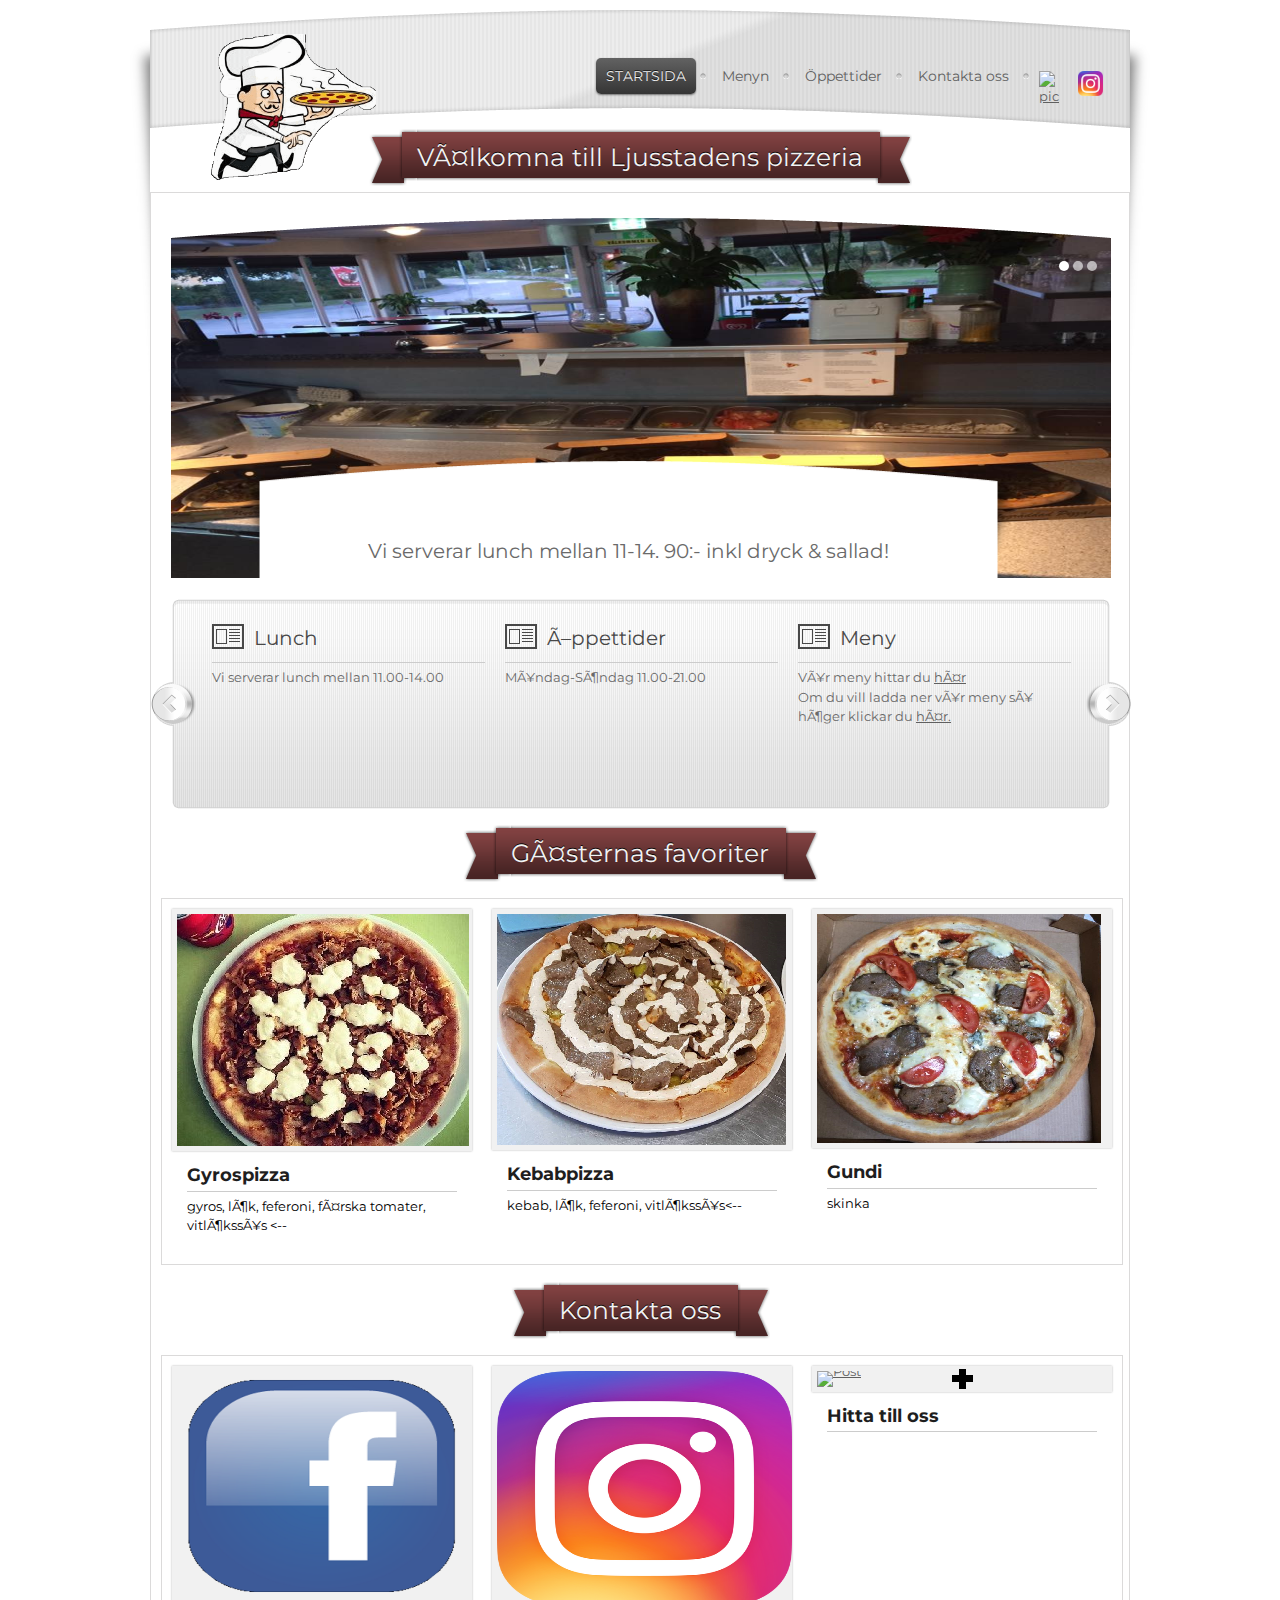
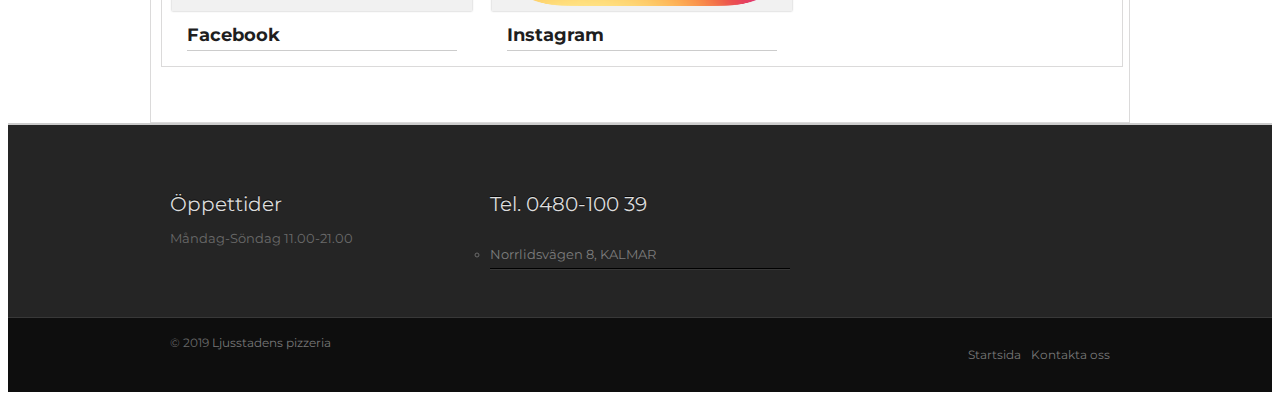
==== index.html @ 94fbaa0b "Initial commit" ====
<!DOCTYPE html>
<html>
	<head>
		<meta http-equiv="centent-type" content="text/html; charset=utf-8" />
		<title>Ljusstadens pizzeria</title>
		<!-- CSS -->
		<link rel="stylesheet" href="css/style.css" type="text/css" media="screen" />
		<link rel="stylesheet" href="css/social-icons.css" type="text/css" media="screen" />
		<!-- ENDS CSS -->	
		
		<!--[if IE]>
		<script src="http://html5shim.googlecode.com/svn/trunk/html5.js"></script>
		<![endif]-->
		<!-- ENDS JS -->
		
		<!-- JS -->
		<script type="text/javascript" src="js/jquery.min.js"></script>
		<script type="text/javascript" src="js/custom.js"></script>
		<script type="text/javascript" src="js/slider.js"></script>
		<script src="js/slides/source/slides.min.jquery.js"></script>
		<script src="js/quicksand.js"></script>

		<!-- superfish -->
		<link rel="stylesheet" media="screen" href="css/superfish.css" /> 
		<script type="text/javascript" src="js/superfish-1.4.8/js/hoverIntent.js"></script>
		<script type="text/javascript" src="js/superfish-1.4.8/js/superfish.js"></script>
		<script type="text/javascript" src="js/superfish-1.4.8/js/supersubs.js"></script>
		<!-- ENDS superfish -->

		<!-- poshytip -->
		<link rel="stylesheet" href="js/poshytip-1.0/src/tip-twitter/tip-twitter.css" type="text/css" />
		<link rel="stylesheet" href="js/poshytip-1.0/src/tip-yellowsimple/tip-yellowsimple.css" type="text/css" />
		<script type="text/javascript" src="js/poshytip-1.0/src/jquery.poshytip.min.js"></script>
		<!-- ENDS poshytip -->
		
		<!-- Tweet -->
		<link rel="stylesheet" href="css/jquery.tweet.css" media="all"  type="text/css"/> 
		<script src="js/tweet/jquery.tweet.js" type="text/javascript"></script> 
		<!-- ENDS Tweet -->
		
		<!-- prettyPhoto -->
		<script type="text/javascript" src="js/prettyPhoto/js/jquery.prettyPhoto.js"></script>
		<link rel="stylesheet" href="js/prettyPhoto/css/prettyPhoto.css" type="text/css" media="screen" />
		<!-- ENDS prettyPhoto -->
		
		<!-- GOOGLE FONTS -->
		<link href="https://fonts.googleapis.com/css?family=Montserrat&display=swap" rel="stylesheet">

	</head>
	<body>
<button onclick="topFunction()" id="myBtn" title="Uppåt">Till toppen!</button>
<script>
// When the user scrolls down 20px from the top of the document, show the button
window.onscroll = function() {scrollFunction()};

function scrollFunction() {
  if (document.body.scrollTop > 20 || document.documentElement.scrollTop > 20) {
    document.getElementById("myBtn").style.display = "block";
  } else {
    document.getElementById("myBtn").style.display = "none";
  }
}

// When the user clicks on the button, scroll to the top of the document
function topFunction() {
  document.body.scrollTop = 0;
  document.documentElement.scrollTop = 0;
}
</script>



		<!-- wrapper -->
		<div class="wrapper">
								<div class="featured-title">
						<div class="ribbon"><span>Välkomna till Ljusstadens pizzeria</span></div>
					</div>
			<!-- nav bar holder -->

			<div id="nav-bar-holder">
				<!-- Navigation -->

				<ul id="nav" class="sf-menu"><div id="logobild"><img src="img/logogubbe.gif" width="230px" height="165px"></div>
					<li class="current-menu-item"><a href="index.html">STARTSIDA</a></li>

						<li> <a href="pizzor.html">Menyn</a>
							<ul class="dropdown_current">
								<li><a href="pizzor.html#Klass1">Pizzor</a></li>
								<li><a href="pizzor.html#Rullar">Rullar & Tallrikar</a></li>
								<li><a href="pizzor.html#Falafel">Falafel</a></li>
								<li><a href="pizzor.html#Hamburgare">Hamburgare</a></li>
								<li><a href="pizzor.html#Sallader">Sallader</a></li>
								<li><a href="pizzor.html#Ovrigt">Övrigt</a></li>
							</ul>
						</li>

					<li><a href="oppet.html">&Ouml;ppettider</a>
							<ul class="dropdown_current">
								<li><a href="#">Måndag 11-21</a></li>
								<li><a href="#">Tisdag 11-21</a></li>
								<li><a href="#">Onsdag 11-21</a></li>
								<li><a href="#">Torsdag 11-21</a></li>
								<li><a href="#">Fredag 11-21</a></li>
								<li><a href="#">Lör-Sön 11-21</a></li>
							</ul>

					<li><a href="kontakt.html">Kontakta oss</a>
							<ul class="dropdown_current">
								<li><a href="https://www.eniro.se/ljusstadens+pizzeria+kalmar/136739253/firma">Karta</a></li>
								<li><a href="pizzor.html#Rullar">Tel. 0480-100 39</a></li>
								<li><a href="pizzor.html#Falafel"></a></li>
							</ul>

				</ul>

				<!-- ENDS Navigation -->
				
				<!-- Social -->
				<ul class="social">
					<li><a href="https://www.facebook.com/Ljusstadenspizzeria/" title="Följ oss på Facebook!"><img src="img/Face.png"  alt="pic" width="25" height="25"  /></a></li>
					<li><a href="https://www.instagram.com/explore/locations/1062281523844387/ljusstadens-pizzeria/?hl=sv" title="Följ oss på Instagram!"><img src="img/insta.png"  alt="pic" width="25" height="25"  /></a></li>
				</ul>
				<!-- ENDS Social -->
			</div>
			<!-- ENDS nav bar holder -->
				
			<!-- content wrap -->	    	
	        <div id="content-wrap">
	        	
	        	<!-- Page wrap -->
	        	<div id="page-wrap">
	        	
	        		
	        		<div id="front-slides">
						<div class="slides_container">
							<div class="slide"> <img src="img/dummies/logo.jpg"  alt="pic" width="940" height="360"  />
								<div class="caption">Vi serverar lunch mellan 11-14. 90:- inkl dryck & sallad!</div>
							</div>
							<div class="slide">
								<a href="" target="blank"><img src="img/dummies/02.jpg" alt="pic" width="940" height="360"  /></a>
								<div class="caption">I ALLA PIZZOR INGÅR TOMATSÅS OCH OST!</div>
							</div>
							<div class="slide">
								<img src="img/dummies/940x370.jpg" alt="pic" width="940" height="360"  />
								<div class="caption">Dagens lunch 90:- Inkl. dryck och sallad!</div>
							</div>
						</div>
						
						<div id="front-slides-cover"></div>
							
						<!-- Headline -->
						<div id="headline">
						  <h6></h6></div>
						<!-- ENDS Headline -->	
					
					</div>				
					
					<!-- Reel slider -->
	        		<div id="reel">
						<div class="slides_container">
							
							<div class="slide-box">
								<div class="box-container">
									<img src="img/mono-icons/article32.png" class="box-icon" alt="pic"/>
									<h6>Lunch</h6>
									<div class="box-divider"></div>
									Vi serverar lunch mellan 11.00-14.00</div>
								<div class="box-container">
									<img src="img/mono-icons/article32.png" class="box-icon" alt="pic"/>
									<h6>Öppettider</h6>
									<div class="box-divider"></div>Måndag-Söndag 11.00-21.00
								</div>
								<div class="box-container">
									<img src="img/mono-icons/article32.png" class="box-icon" alt="pic"/>
									<h6>Meny</h6>
									<div class="box-divider"></div>Vår meny hittar du <a href="Meny/Menyn.png">här</a><br>
									Om du vill ladda ner vår meny så höger klickar du <a href="Meny/Menyn.png">här.</a>
								</div>
							</div>
							

							
							<div class="slide-box">
								<div class="box-container">
									<img src="img/mono-icons/article32.png" class="box-icon" alt="pic"/>
									<h6>Familjepizzor</h6>
									<div class="box-divider"></div>
Familje / Klass 1 180:-<br>
Familje / Klass 2 195:-<br>
Familje / Klass 3 200:-<br>
Familje / Specialpizzor 210:-<br>
Absoluta favoriter 220:-<br>
Amerikanska 230:-<br>

 </div>
								<div class="box-container">
									<img src="img/mono-icons/article32.png" class="box-icon" alt="pic"/>



								<h6>Stora pizzor</h6>
							<div class="box-divider"></div>
Stor Pizza / Klass 1 80:-<br>	
Stor Pizza / Klass 2 85:-<br>
Stor Pizza Klass 3 90:-<br>
Stor Special 90:- / Absoluta favoriter 95:-<br>
Stor Amerikan 100:-<br>


</div>
								<div class="box-container">
									<img src="img/mono-icons/article32.png" class="box-icon" alt="pic"/>
									<h6>Stans godaste…</h6>
									<div class="box-divider"></div>… pizzor och kebaber!
								</div>
							</div>
							
						</div>
						<a href="#" class="prev"></a>
						<a href="#" class="next"></a>
					</div>
					<!-- ENDS Reel slider -->
					
					
					
					<!-- Featured -->
					<div class="featured-title">
						<div class="ribbon"><span>Gästernas favoriter</span></div>
					</div>
					
					<ul class="featured-posts">
						<li>
							<a href="pizzor.html#klass 2" class="thumb" title="Gyros"><img src="img/dummies/1.jpg" alt="Gyros" /></a>
							<div class="excerpt">
								<div class="heading"><a href="pizzor.html#klass2">Gyrospizza</a></div>
						  gyros, lök, feferoni, färska tomater, vitlökssås <--</div>
						</li>
						
						<li>
							<a href="pizzor.html#klass 2" class="thumb" title="Kebab"><img src="img/kebabb.png" alt="Kebab" /></a>
							<div class="excerpt">
								<div class="heading"><a href="pizzor.html">Kebabpizza</a></div>
								kebab, lök, feferoni, vitlökssås<--</div>
						</li>
						
						<li>
							<a href="pizzor.html#Special" class="thumb" title="Gundi"><img src="img/Gundi.png" alt="Gundi" /></a>
							<div class="excerpt">
								<div class="heading"><a href="pizzor.html#Vesuvio">Gundi</a></div>
								skinka<br>
							</div>
						</li>
						<p><br>
						  <br>
						  <br>
						  <br>
						  <br>
						  <br>
						  <br>
					  </p>
						<p>&nbsp; </p>

					</ul>

					<div class="clear"></div>

					<div class="featured-title">
						<div class="ribbon"><span>Kontakta oss</span></div>
					</div>
<ul class="featured-posts">
						<li>
							<a href="https://www.facebook.com/Ljusstadenspizzeria/" class="thumb" title="Face"><img src="img/face.png" width="295" height="235" alt="Post" /></a>
							<div class="excerpt">
								<div class="heading"><a href="https://www.facebook.com/Ljusstadenspizzeria/">Facebook</a></div>
						  </div>
						</li>
						<li>
							<a href="https://www.instagram.com/explore/locations/1062281523844387/ljusstadens-pizzeria/?hl=sv" class="thumb" title="Insta"><img src="img/insta.png" width="295" height="235" alt="Post" /></a>
							<div class="excerpt">
								<div class="heading"><a href="https://www.instagram.com/explore/locations/1062281523844387/ljusstadens-pizzeria/?hl=sv">Instagram</a></div>
							</div>
						</li>
						<li>
							<a href="https://www.eniro.se/ljusstadens+pizzeria+kalmar/136739253/firma" class="thumb" title="Eniro"><img src="img/karta.png" width="295" height="235" alt="Post" /></a>
							<div class="excerpt">
								<div class="heading"><a href="https://www.eniro.se/ljusstadens+pizzeria+kalmar/136739253/firma">Hitta till oss</a></div>
							</div>
						</li>
</ul>



					<!-- ENDS Featured -->
					
	        	
	        	</div>
	        	<!-- ENDS Page wrap -->
	        	
	        </div>
	        <!-- ENDS content wrap -->
	        
        </div>
		<!-- ENDS Wrapper -->
		
		<!-- FOOTER -->
		<div id="footer">
			<div class="footer-wrapper">
				
				
				<!-- footer-cols -->
				<ul id="footer-cols">
					<li><h6>&Ouml;ppettider</h6>
						<p>M&aring;ndag-S&oumlndag 11.00-21.00<br>
                        </p>
					</li>
					<li>
						<h6>Tel. 0480-100 39</h6>
						<ul>
						  <br>
						  <li><a href="https://www.eniro.se/ljusstadens+pizzeria+kalmar/136739253/firma">Norrlidsv&auml;gen 8, KALMAR</a></li>
<br>
						</ul>

				</ul>
				<!-- ENDS footer-cols -->
				</li>
			  <div id="footer-glare"></div>
				
			</div>
		</div>
		<!-- ENDS FOOTER -->
		<a href="#" data-req="scrollTop" class="scrollIcon bottom_right visible" data-track-event="click" data-track-action="internal_link_clicked"> <span></span> </a>
		<!-- footer-bottom -->
		<div id="footer-bottom">
		  <div class="bottom-wrapper">
		    <div id="bottom-left"> &copy; 2019 <a href="http://www.ljusstadenspizzeria.se">Ljusstadens pizzeria</a></div>
		    <div id="bottom-right">
		      <ul id="footer-nav">
		        <li><a href="index.html">Startsida</a></li>
	            <li><a href="https://www.eniro.se/ljusstadens+pizzeria+kalmar/136739253/firma">Kontakta oss</a>
              </ul>
	        </div>
	      </div>
		</div>
		<!-- ENDS footer-bottom -->


		
	</body>
</html>
---- css/style.css ----
/*
	Holmberg version 2.1
*/


/* IMPORTS ------------------------------------------------------------*/

@import url('reset.css');
@import url('comments.css');


/* HACKS ------------------------------------------------------------*/

.clear{
	clear:both;
	height:1px;
}

.inv{ display:none; }


/* GENERAL ------------------------------------------------------------*/


body {
	line-height: 1.5em;
	color: #6a6a6a;
	background: #ffffff;
	font-style: normal;
	font-size: 13px;
	font-family: 'Montserrat', sans-serif;
}

#top-gap{ height: 170px; }

#logo{
	position: absolute;
	top: -3px;
	left: 35px;
}

p{ margin-bottom: 21px; }

a{
	color: #606060;
}

/* SIDE CONTENT -----------------------------------------------------*/

#side-content{
	width: 606px;
	float: left;
	margin-right: 20px;
	min-height: 500px;
}

/* WP IMG ALIGNMENT  --------------------------------------------------*/


.alignright {
	display:inline;
	float:right;
	margin-left:24px;
	margin-top:4px;
}

.alignleft {
	display:inline;
	float:left;
	margin-right:24px;
	margin-top:4px;
}

.blockquote{
	background: url(../img/blockquote.png) no-repeat;
	display: block;
	padding-left: 40px;
	font-family: 'Droid Serif', serif;
	font-size: 16px;
	line-height: 1.5em;
}

.popWindow{
	display: table;
	background: #f1f1f1 url(../img/icon-pop.png) no-repeat bottom right;
	padding: 5px 5px 20px 5px;
	border: 1px solid #ccc;
}

.popWindow:hover{
	background: #dedede url(../img/icon-pop.png) no-repeat bottom right;
}

/* BLOG  -----------------------------------------------------*/

.blog-loop .post{
	position: relative;
}

.single-post .post{
	position: relative;
	margin-bottom: 0px;
	padding-bottom: 0px;
}

.blog-loop .post-feature-img,
.single-post .post-feature-img{
	display: block;
	background: #f1f1f1;
	padding: 7px;
	line-height: 0em;
	border: 1px solid #e5e5e5;
	margin-bottom: 0px;
}

.blog-loop .post h4,
.single-post .post h4{
	margin-bottom: 10px;
}


.blog-loop .post .meta{
	margin-bottom: 60px;
}

.single-post .post .meta{
	margin-bottom: 15px;
}

.blog-loop .post .meta,
.blog-loop .post .meta a,
.single-post .post .meta,
.single-post .post .meta a{
	font-style: italic;
	color: #8d8d8d;
	font-size: 11px;
}


.blog-loop .post .meta a:hover,
.single-post .post .meta a:hover{
	color: #1c1c1c;
}

.blog-loop .post .meta,
.single-post .post .meta{
	font-size: 12px;
	font-family: Georgia, arial;
	border-top: 1px solid #ccc;
	border-bottom: 1px solid #ccc;
	padding: 0px 0px 0px 5px;
	line-height: 40px;
	overflow: hidden;
}

.blog-loop .read-more{
	float: right;
	padding: 0px 10px;
	text-decoration: none;
}

.blog-loop .post .meta .read-more:hover{
	background: #ccc;
}

.blog-loop .post .meta a.read-more{
	color: #1c1c1c;
}

.blog-loop .post .excerpt{
	margin-bottom: 10px;
}

.blog-loop .meta-date,
.single-post .meta-date{
	position: absolute;
	top: 20px;
	left: -63px;
	background: url(../img/meta-date.png) no-repeat;
	width: 37px;
	height: 65px;
	font-family: 'Droid Serif', serif;
	padding: 15px 13px;
	color: #F1F1F1;
}

.meta-date .meta-day{
	font-size: 20px;
	display: block;
	margin-bottom: 5px;
}

.meta-date .meta-month{
	font-size: 20px;
	display: block;	
	margin-bottom: 3px;	
}

.meta-date .meta-year{
	font-size: 10px;
	display: block;		
}


/* LINK BUTTON ------------------------------------------------------------*/

.link-button{
	opacity: 1;
	
	color: #f1f1f1;	
	background: #424242;
	text-decoration: none;
	font-size: 11px;
	padding-left: 8px;
	
	border-radius: 8px;
	-moz-border-radius: 8px;
	-webkit-border-radius: 8px;
	
	padding: 2px 8px;
	
	-webkit-box-shadow: 0px 2px 0px rgba(56, 7, 7, 1); 
	-moz-box-shadow: 0px 2px 0px rgba(56, 7, 7, 1); 
	box-shadow: 0px 1px 0px rgba(0, 0, 0, .2); 
}

.link-button:hover{
	color: #606060;
	background: #f1f1f1;
}

/* COMMENTS ------------------------------------------------------------*/

.show-comments{
	cursor: pointer;
	display: table;
	padding: 5px 15px;
	
	color: #eee;
	background: #363636;
	
	background: -webkit-gradient(linear, left top, left bottom, from(#626262), to(#353535)); 
	background: -moz-linear-gradient(top,  #626262,  #353535);
	filter: progid:DXImageTransform.Microsoft.gradient(startColorstr='#626262', endColorstr='#353535', GradientType=0);
	
	border-radius: 5px;
	-moz-border-radius: 5px;
	-webkit-border-radius: 5px;
	
	text-shadow: 0 -1px rgba(0, 0, 0, 0.7);
	
	-webkit-box-shadow: 0px 1px 2px rgba(0,0,0,.5); 
	-moz-box-shadow: 0px 1px 2px rgba(0,0,0,.5); 
	box-shadow: 0px 1px 2px rgba(0,0,0,.5); 
	
}

.show-comments span{
	font-size: 10px;
	font-style: italic;
	color: #cccccc;
}

.comments-switcher{
	display: none;
}

/* PAGER ------------------------------------------------------------*/

.pager{
	overflow: hidden;
	display: block;
	margin-top: 10px;
	margin-bottom: 30px;
	font-size: 12px;
}

.pager li{
	display: block;
	margin-right: 5px;
	float: left;
}

.pager li a{
	display: block;
	width: 100%;
	height: 100%;
	text-align: center;
	text-decoration: none;
	color: #282D34;
	width: 20px;
	border: 1px solid #CCCCCC;
	border-radius: 15px;
	-moz-border-radius: 15px;
	-webkit-border-radius: 15px;
	background: #F0F0F0;
}

.pager li.active a{
	color: #fff;
	background: #282d34;
	border: 1px solid transparent;
}

.pager li:hover a{
	color: #606060;
	background: #dddddd;
}

/* FORMS ------------------------------------------------------------*/

#commentform,
#contactForm{
	margin-bottom: 18px;
}

#contactForm input,
#contactForm textarea,
#commentform input,
#commentform textarea{
	padding: 10px 15px;
	background: #fff;
	color: #606060;
	border: 1px  solid #d6d6d6;
	border-radius: 5px;
	-moz-border-radius: 5px;
	-webkit-border-radius: 5px;
	overflow: auto;
	font-size: 12px;
	font-family: Arial, Helvetica, sans-serif;
}

#contactForm input,
#commentform input{
	width: 200px;
	margin-bottom: 20px;
}

#contactForm textarea,
#commentform textarea{
	width: 570px;
	height: 230px;
}

#contactForm #submit,
#commentform #submit{
	width: 76px;
	margin: 21px 0px;
	padding: 10px 14px;
	
	color: #cbcbcb;
	text-shadow: 0px 1px rgba(0, 0, 0, 0.9);
	
	background: -webkit-gradient(linear, left top, left bottom, from(#656464), to(#303030)); 
	background: -moz-linear-gradient(top,  #656464,  #303030);
	filter: progid:DXImageTransform.Microsoft.gradient(startColorstr='#656464', endColorstr='#303030', GradientType=0);
}

#contactForm #submit:hover,
#commentform input#submit:hover{
	opacity: 0.8;
}

#contactForm label,
#commentform label{
	padding-left: 7px;
}


#respond{ 
	margin: 25px 0 0px 0px;
	overflow: hidden;
}

#respond .cancel-comment-reply a{
	color: #282d34;
	text-decoration: none;
	margin-bottom: 20px;
	display: block;
}

#error{
	margin-left: 10px;
}

/* GOOGLE MAP -----------------------------------------------------*/

#map { 
	width:314px; 
	height:400px;
	margin-bottom: 20px;
}

/* SIDEBAR  -----------------------------------------------------*/

#sidebar{
	width: 314px;
	float: left;
	font-size: 12px;
}


#sidebar .sideblock{
	background: url(../img/sidebar-header.png) no-repeat;
	margin-bottom: 20px;
}

#sidebar .sideblock a{
	text-decoration: none;
	color: #666666;
}

#sidebar .sideblock a:hover{
	color: #000000;
}

#sidebar .sideblock h6{
	margin-left: 10px;
	padding-left: 22px;
	padding-top: 9px;
	color: #f1f1f1;
	font-size: 18px;
	margin-bottom: 10px;
}

#sidebar .sideblock ul{
	margin: 0px 35px;
}

#sidebar .sideblock ul li{
	border-bottom: 1px solid #e8e8e8;
	padding: 5px 0px;
}

#sidebar .sideblock ul li:last-child{
	border-bottom: none;
}

/* PROJECT INFO ------------------------------------------------------------*/


#sidebar .project-info .date{
	background: url(../img/icon-date.png) no-repeat 0px 5px;
	padding-left: 22px;
}

#sidebar .project-info .client{
	background: url(../img/icon-client.png) no-repeat 0px 5px;
	padding-left: 22px;
}

#sidebar .project-info .link{
	background: url(../img/icon-link.png) no-repeat 0px 5px;
	padding-left: 22px;
}

#sidebar .project-info .info{
	background: url(../img/icon-info.png) no-repeat 0px 5px;
	padding-left: 22px;
}

/* PROJECT TAGS ------------------------------------------------------------*/


#sidebar .sideblock .wp-tag-cloud {
    display: block;
    font-size: 12px;
    margin-bottom: 20px;
    overflow: hidden;
    padding-bottom: 0;
    padding-left: 0;
}

#sidebar .sideblock .wp-tag-cloud li{
	display: block;
	float: left;
	border: none;
	margin: 2px;
}

#sidebar .sideblock .wp-tag-cloud li a {
    background: #F0F0F0;
    color: #282D34;
    display: block;
    line-height: 14px;
    padding: 3px 10px;
    text-decoration: none;
    
    border: 1px solid #ccc;
    
    border-radius: 10px;
    -moz-border-radius: 10px;
    -webkit-border-radius: 10px;
}

#sidebar .sideblock .wp-tag-cloud li a:hover{
	background: #DDDDDD;
}


/* HEADERS ------------------------------------------------------------*/

h1{ font-size: 30px; }

h2{ font-size: 28px; }

h3{ font-size: 26px; }

h4{ font-size: 24px; }

h5{ font-size: 22px; }

h6{ font-size: 20px; }

h1,h2,h3,h4,h5,h6{
	margin-bottom: 21px;
	line-height: 21px;
	font-weight: 400;
	line-height: 1.2em;
}

/* PAGE TITLE -------------------------------------------------------------------*/

.page-title{
	background: url(../img/page-title.png)  center bottom no-repeat ;
	margin-bottom: 30px;
}

.page-title h1{
	display: inline;
	line-height: 70px;
}

.page-title span{
	color: #999999;
	font-family: 'Droid Serif', serif;
	font-size: 16px;
	margin-left: 20px;
}


/* BACKGROUND SLIDER ------------------------------------------------------------*/


/* HEADER */
.headerimg { 
	background-position: top center; 
	background-repeat: no-repeat; 
	width:100%; 
	height:100%; 
	position:absolute;
}


/* CONTROLS */
.btn { 
	height: 62px; 
	width: 40px;
	float: left;
	cursor: pointer;
}

.btn:hover{
	background-position: 0px -62px;
}

/* HEADER HAVIGATION */

#headernav { 
	position: relative; 
	top: 60px; 
	margin: 0 auto; 
	width:100%;
	display: none;
}

#back { 
	background-image: url("../img/slider/btn_back.png");
	position: absolute;
}

#next {
	background-image: url("../img/slider/btn_next.png");
	position: absolute;
	right: 0px;
}

/* WRAPPER ------------------------------------------------------------*/

.wrapper { 
	position: relative;
	width: 1020px; 
	margin: 0px auto; 
	background: url(../img/wrapper-bg.png) no-repeat top center;
	padding-top: 120px;
	z-index:50;
}

#content-wrap{
	margin-left:20px;
	margin-right: 20px;
	padding-top: 25px;
	background: #ffffff;
	border: 1px;
	border-style: solid;
	border-color: #DBDADA;
	min-height: 600px;
}

#page-wrap{
	margin-left:20px;
	margin-right: 20px;
	padding-bottom: 40px;
}

/* NAVIGATION BAR HOLDER --------------------------------------------------------*/

#nav-bar-holder{
	position: absolute;
	top: 50px;
	right: 40px;
	z-index: 5000;
}

/* NAVIGATION --------------------------------------------------------*/

#nav{
	float: left;
	display: block;
	font-size: 14px;
}
#nav1{
	float: right;
	display: block;
	font-size: 14px;
}

#nav>li{
	display: block;
	float: left;
	line-height: 36px;
	padding-right: 10px;
	margin-left: 3px;
	margin-right: 3px;
	background:  url(../img/nav-bullet.png) no-repeat center right;
}

#nav li>a{ 
	text-decoration: none;
	color: #606060;
	padding: 0px 10px 0px 10px;
	display: block;
	border-radius: 5px;
	-moz-border-radius: 5px;
	-webkit-border-radius: 5px;
}

#nav li:last-child{
	background: block;
}


#nav>li.current-menu-item>a{
	color: #eee;
	background: #363636;
	background: -webkit-gradient(linear, left top, left bottom, from(#626262), to(#353535)); 
	background: -moz-linear-gradient(top,  #626262,  #353535);
	filter: progid:DXImageTransform.Microsoft.gradient(startColorstr='#626262', endColorstr='#353535', GradientType=0);
	
	text-shadow: 0 -1px rgba(0, 0, 0, 0.7);
	
	-webkit-box-shadow: 0px 1px 2px rgba(0,0,0,.5); 
	-moz-box-shadow: 0px 1px 2px rgba(0,0,0,.5); 
	box-shadow: 0px 1px 2px rgba(0,0,0,.5); 
}
#nav>li.current-menu-item>a:hover{
	background:#363636;
	display:block;
}
#nav li a:hover{
	color:#363636;
	display:block;
}
#nav li>a:hover{ 
	text-decoration: none;
	color: grey;
	display:block;
	padding: 0px 10px 0px 10px;
	border-radius: 5px;
	-moz-border-radius: 5px;
	-webkit-border-radius: 5px;
}

#logobild {
	position: absolute;
	z-index:100;
	left:-447px;
	top:-24px;
}

/* DROPDOWN --------*/

#nav li.dropdown_current:hover {
	display:block;
}
#nav li.dropdown_current a:hover {
	display:block;
}
#nav li.dropdown_current {
	display:block;
}
#nav .dropdown_current li {
	display:block;
}

#nav>li.dropdown_current>a:hover{
	background:#606060;
	display:block;
}

#nav>li.dropdown_current>a{ 
	text-decoration: none;
	color: grey;
	padding: 0px 10px 0px 10px;
	border-radius: 5px;
	display:block;
	-moz-border-radius: 5px;
	-webkit-border-radius: 5px;
}



/* SUB NAV ------------------------------------------------------------*/

ul
{
padding-inline-start: 0px;
}


#nav>li ul{
	display: block;
	margin-top: 20px;
	background: #4d4d4e;
	margin-left: -1px;
	font-size: 12px;
	
	border-radius: 5px;
	-moz-border-radius: 5px;
	-webkit-border-radius: 5px;
	
	-webkit-box-shadow: 0px 2px 2px  rgba(0,0,0,.3); 
	-moz-box-shadow: 0px 2px 2px  rgba(0,0,0,.3); 
	box-shadow: 0px 2px 2px rgba(0,0,0,.3);
}

#nav>li ul li a{
	color: #b5b5b5;
	text-shadow: 0 -1px rgba(0, 0, 0, 0.8);
}

#nav>li ul li{ border-top: 1px solid #606060; }

#nav>li ul li:first-child{
	border-radius: 5px 5px 0px 0px;
	-moz-border-radius: 5px 5px 0px 0px;
	-webkit-border-radius: 5px 5px 0px 0px;
}

#nav>li ul li:last-child{
	border-radius: 0px 0px 5px 5px;
	-moz-border-radius: 0px 0px 5px 5px;
	-webkit-border-radius: 0px 0px 5px 5px;
}

#nav>li ul li:first-child{
	border: none;
}

#nav>li ul li:hover{ background: #252525;}

#nav>li ul li a:hover{ color: #f1f1f1; }


/* SOCIAL --------------------------------------------------------*/

.social{
	display: block;
	overflow: hidden;
	float: left;
}

.social li{
	display: block;
	width: 32px;
	height: 32px;
	float: left;
	margin-left: 7px;
	padding: 0px;
}


.social li a{ 
	display: block;
	height: 100%;
	width: 100%;
}
.social li a:hover {
	padding:1px;
}

/* FRONT SLIDES -------------------------------------------------------*/

#front-slides{
	position: relative;
	margin-bottom: 15px;
}

#front-slides #front-slides-cover{
	position: absolute;
	top: 0px;
	left: 0px;
	width: 940px;
	height: 25px;
	background: url(../img/front-cover.png) no-repeat;
	z-index: 4001;
}

/* Set the height if not specified on the image */

#front-slides .slides_container {
	width:940px;
}

#front-slides .slides_container div {
	width:940px;
	display:block;
}

#front-slides .slides_container .caption {
	display: none;
}

/* FRONT SLIDES PAGINATION ----------------------------------------------*/

#front-slides .pagination {
	display: block;
	position: absolute;
	top:30px;
	right: 10px;
	z-index: 4002;
}

#front-slides .pagination li {
	float: left;
	list-style: none outside none;
	margin: 0 2px;
	display: block;
	width: 10px;
	height: 10px;
}

#front-slides .pagination li a {
	display: block;
	width: 100%;
	height: 100%;
	text-indent: -9999px;
	background: #fff;
	opacity: 0.6;
	
	border-radius: 5px;
	-moz-border-radius: 5px;
	-webkit-border-radius: 5px;
}


#front-slides .pagination li a:hover,
#front-slides .pagination li.current a {
	opacity: 1;
}

/* HEADLINE -------------------------------------------------------*/

#headline{
	position: absolute;
	bottom: 0px;
	left: 55px;
	width: 665px;
	padding: 35px 70px 0px 70px;
	background: url(../img/headline-bg.png) no-repeat top center;
	z-index: 4000;
	text-align: center;
}

/* FEATURED TITLE -------------------------------------------------------*/

.featured-title{
	background: url(../img/shadow-divider.png) no-repeat center center;
	margin-bottom: 5px;
}

.featured-title .ribbon{
	margin: 0px auto;
}


/* RIBBON -------------------------------------------------------*/

.ribbon{
	display: table;
	color: #f2f2f2;
	line-height: 59px;
	padding-left: 49px;
	font-size: 25px;
	background: url(../img/ribbon.png) no-repeat top left;
	
	text-shadow: 0 -1px rgba(0, 0, 0, 0.9);
}

.ribbon span{
	background: url(../img/ribbon.png) no-repeat bottom right;
	display: block;
	line-height: 59px;
	padding-right: 49px;
}

/* FEATURED -------------------------------------------------------*/

.featured-posts{
	display: block;	
	overflow: hidden;
	margin-left: -10px;
	margin-top: 15px;
	margin-bottom: 15px;
	font-color: Black;
	color: Black;
	width: 960px;
	border: 1px;
	border-style: double;
	border-color: #DBDADA;
}


.featured-posts li{
	display: block;
	float: left;
	position: relative;
	width: 300px;
	margin: 10px;
}

.featured-posts li .thumb{
	display: block;
	width: 300px;
	margin-bottom: 0px;
	line-height: 0em;
	
	background: #f1f1f1 url(../img/plus.png) no-repeat center center ;
	
	-webkit-box-shadow: 0px 0px 2px rgba(0,0,0,.3); 
	-moz-box-shadow: 0px 0px 2px rgba(0,0,0,.3); 
	box-shadow: 0px 0px 2px rgba(0,0,0,.3); 
}

.featured-posts li .thumb img{
	margin: 5px;
}

.featured-posts li .thumb span:hover img{
	opacity: 0.4;
}


.featured-posts .link-button{
	opacity: 0;
}

.featured-posts li:hover .link-button{
	opacity: 1;
}

.featured-posts li .link-button:hover{
	background: #f1f1f1;

	padding: 2px 8px;
	
	-webkit-box-shadow: 0px 2px 0px rgba(56, 7, 7, 1); 
	-moz-box-shadow: 0px 2px 0px rgba(56, 7, 7, 1); 
	box-shadow: 0px 1px 0px rgba(0, 0, 0, .2); 
}

.featured-posts .excerpt-arrow{
	position: absolute;
	top: -10px;
	left: 20px;
	background: url(../img/excerpt-arrow.png) no-repeat top left;
}

.featured-posts .excerpt{
	position: relative;
	padding: 15px 15px 0px 15px;
	margin-bottom: 0px;
}

.featured-posts .excerpt .heading {
	font-weight: bold;
	font-size: 18px;
	border-bottom: 1px solid #ccc;
	padding-bottom: 5px;
	margin-bottom: 5px;
}

#content-wrap .featured-posts .excerpt .heading a{
	text-decoration: none;
	color: #1E1E1E;
}

#content-wrap .featured-posts .excerpt .heading a:hover{
	color: grey;
}

/* REEL ------------------------------------------------------------*/

#reel{
	position: relative;
	width: 980px;
	height: 210px;
	margin-left: -20px;
	margin-bottom: 15px;
	background: url(../img/reel-back.png) no-repeat;
}

#reel .prev{
	position: absolute;
	top: 85px;
	left: 0px;
	display: block;
	width: 45px;
	height: 40px;
	background: url(../img/reel-left.png) no-repeat;
}

#reel .next{
	position: absolute;
	top: 85px;
	right: 0px;
	display: block;
	width: 45px;
	height: 40px;
	background: url(../img/reel-right.png) no-repeat;
}


#reel .prev:hover,
#reel .next:hover{
	background-position: 0px -40px;
}

#reel .slides_container{
	position: absolute;
	overflow: visible;
	top: 22px;
	left: 41px;
	width: 898px;
	height: 270px;
}

#reel .slides_container  .slide-box{
	width: 898px;
	height: 110px;
	padding-left: 10px;
	padding-right: 10px;
}

#reel .slides_container .box-container{
	overflow: visible;
	float: left;
	width: 273px;
	margin: 0px 10px;
}

#reel .slides_container .box-container h6{
	color: #484848;
	margin-top: 5px;
	margin-bottom: 7px;
}

#reel .box-icon{
	float: left;
	margin-right: 10px;
}

#reel .slides_container .box-divider{
	clear: both;
	border-bottom: 1px solid #ccc;
	padding-bottom: 5px;
	margin-bottom: 5px;
}

/* GALLERY ----------------------------------------------------*/


#gallery-holder{

}

.gallery-thumbs a,
.work-thumbs a{
	text-decoration: none;
	color: #333333;
}

.gallery-thumbs,
.work-thumbs{
	overflow: hidden;
	margin: 10px 0px;
	line-height: 0em;
	width: 980px;
	margin-left: -10px;
}

.gallery-thumbs>li,
.work-thumbs>li{
	float: left;
	margin: 10px;
	width: 300px;
}

.gallery-thumbs>li a.plusbg,
.work-thumbs>li a.plusbg{
	display: block;
	background: #f1f1f1 url(../img/plus.png) no-repeat center center;
	
	-webkit-box-shadow: 0px 0px 2px  rgba(0,0,0,.3); 
	-moz-box-shadow: 0px 0px 2px  rgba(0,0,0,.3); 
	box-shadow: 0px 0px 2px rgba(0,0,0,.3); 
}

.gallery-thumbs>li img,
.work-thumbs>li img{
	margin: 8px;
}

.gallery-thumbs>li .thumb-description,
.work-thumbs>li .thumb-description{
	line-height: 1.5em;
	margin-top: 15px;
}

.gallery-thumbs>li .thumb-description p,
.work-thumbs>li .thumb-description p{
	margin-bottom: 0px;
}

.gallery-thumbs>li .thumb-description .thumb-title,
.work-thumbs>li .thumb-description .thumb-title{
	display: block;
	font-size: 16px;
	font-weight: bold;
	color: #333333;
	border-bottom: 1px solid #ccc;
	margin-bottom: 10px;
	padding-bottom: 10px;
}

/* FILTER ------------------------------------------------------------*/

.gallery-filter{
}

.gallery-filter li{
	display: block;
	float: left;
	height: 100%;
	line-height: 33px;
	padding: 0px 5px;
	font-weight: bold;
	margin-bottom: 10px;
}

.gallery-filter a{
	text-decoration: none;
	color: #606060;
	padding: 0px 10px 0px 10px;
	display: block;
	
	border-radius: 5px;
	-moz-border-radius: 5px;
	-webkit-border-radius: 5px;
	background: #e9e9e9;
	
	background: -webkit-gradient(linear, left top, left bottom, from(#ffffff), to(#e9e9e9)); 
	background: -moz-linear-gradient(top,  #ffffff,  #e9e9e9);
	filter: progid:DXImageTransform.Microsoft.gradient(startColorstr='#ffffff', endColorstr='#e9e9e9', GradientType=0);
	
	-webkit-box-shadow: 0px 0px 2px rgba(0,0,0,.5); 
	-moz-box-shadow: 0px 0px 2px rgba(0,0,0,.5); 
	box-shadow: 0px 0px 2px rgba(0,0,0,.5); 
}

.gallery-filter a:hover{
	
	color: #f1f1f1;
	
	text-shadow: 0 -1px rgba(0, 0, 0, 0.7);
		
	background: -webkit-gradient(linear, left top, left bottom, from(#626262), to(#353535)); 
	background: -moz-linear-gradient(top,  #626262,  #353535);
	filter: progid:DXImageTransform.Microsoft.gradient(startColorstr='#626262', endColorstr='#353535', GradientType=0);	
}


/* LAYOUT BUTTONS -----------------------------------------------------*/

.gallery-filter li.layout-label{
	float: right;
}


.gallery-filter li.layout-text,
.gallery-filter li.layout-notext{
	display: block;
	float: right;
	width: 33px;
	height: 33px;
	padding: 0px;
	margin-right: 5px;
	background: url(../img/layout-buttons.png) no-repeat;
	cursor: pointer;
}

.gallery-filter li.layout-text{
	background-position: -33px 0px;
}

.gallery-filter li.layout-text:hover,
.gallery-filter li.layout-text.active{
	background-position: -33px -33px;
}

.gallery-filter li.layout-notext:hover,
.gallery-filter li.layout-notext.active{
	background-position: 0px -33px;
}

/* FOOTER ------------------------------------------------------------*/

#footer{
	position: relative;
	width: 100%;
	padding-bottom: 10px;
	background: #252525 url(../img/png-patterns/ver-1x1.png);
	border-bottom: #383838 solid 1px;
	border-top: 2px solid #ccc;
}


.footer-wrapper{
	overflow: hidden;
	width: 980px;
	margin: 0 auto;	
}


.footer-wrapper{
	background: url(../img/footer-glare.png) no-repeat top center;
}

#footer h1,
#footer h2,
#footer h3,
#footer h4,
#footer h5,
#footer h6{
	color: #dcdcdc;
	text-shadow: 0 -1px rgba(0, 0, 0, 0.8);
	margin-bottom: 10px;
}

/* FOOTER COLS ------------------------------------------------------------*/

#footer-cols{
	display: block;
	overflow: hidden;
	margin-top: 20px;
	padding: 0px 10px;
}

#footer-cols>li{
	display: block;
	float: left;
	width: 300px;
	margin: 0px 10px;
}

#footer-cols > li > ul > li{
    background: url("../img/footer-divider.png") repeat-x scroll left bottom ;
    padding-bottom: 5px;
    margin-bottom: 5px;
}

#footer-cols > li > ul > li:last-child{
	background: none;
}

#footer-cols > li a{
	text-decoration: none;
	color: #7d7d7d;
}

#footer-cols > li a:hover{
	color: #fff;
}

/* FOOTER-BOTTOM ------------------------------------------------------------*/

#footer-bottom{ 
	overflow: hidden;
	background: #0e0e0e;
	font-size: 12px;
	padding-top: 15px;
	padding-bottom: 15px;
}

.bottom-wrapper{
	overflow: hidden;
	width: 940px;
	margin: 0 auto;	
}

#footer-bottom #bottom-left{
	float: left;
}

#footer-bottom #bottom-right{
	float: right;
}

#footer-bottom a{
	text-decoration: none;
	color: #787878;
}

#footer-bottom a:hover{
	color: #fff;
}

/* FOOTER-NAV ------------------------------------------------------------*/

#footer-nav{
	display: block;
	overflow: hidden;
}

#footer-nav li{
	display: block;
	float: left;
	margin-left: 10px;
}

#myBtn {
  display: none;
  position: fixed;
  bottom: 20px;
  right: 30px;
  z-index: 99;
  font-size: 18px;
  border: none;
  outline: none;
  background-color: red;
  color: white;
  cursor: pointer;
  padding: 15px;
  border-radius: 4px;
}

#myBtn:hover {
  background-color: #555;
}

#myBtn { background-color:rgb(28,29,33); border-top-left-radius:100px; border-top-right-radius:100px; border-bottom-right-radius:100px; border-bottom-left-radius:100px;} 
#myBtn span:before { color:rgb(255, 255, 255);} 
#myBtn:hover { background-color:rgb(68,69,73);}
---- css/social-icons.css ----
/*

The list of Socia icon files in 32px

addthis_32.png
aim_32.png
aim2_32.png
apple_32.png
bebo_32.png
behance_32.png
blogger_32.png
brightkite_32.png
cargo_32.png
delicious_32.png
design_bump_32.png
designfloat_32.png
designmoo_32.png
deviantart_32.png
digg_32.png
dopplr_32.png
dribbble_32.png
email_32.png
ember_32.png
evernote_32.png
facebook_32.png
flickr_32.png
friendfeed_32.png
github_32.png
google_32.png
google_buzz_32.png
google_talk_32.png
googlemaps_32.png
lastfm_32.png
linkedin_32.png
livejournal_32.png
mixx_32.png
mobileme_32.png
msn_32.png
myspace_32.png
netvibes_32.png
newsvine_32.png
orkut_32.png
pandora_32.png
paypal_32.png
picasa_32.png
posterous_32.png
qik_32.png
reddit_32.png
rss_32.png
sharethis_32.png
skype_32.png
slashdot_32.png
squidoo_32.png
stumbleupon_32.png
technorati_32.png
tumblr_32.png
twitter_32.png
viddler_32.png
vimeo_32.png
virb_32.png
windows_32.png
wordpress_32.png
xing_32.png
yahoo_32.png
yahoo_buzz_32.png
yelp_32.png
youtube_32.png

*/


/* Circular 32x32 px ------------------------------------------------------------*/


.social .addthis{ background: url(../img/social-icons/circular/addthis_32.png); }
.social .aim{ background: url(../img/social-icons/circular/aim_32.png); }
.social .aim2{ background: url(../img/social-icons/circular/aim2_32.png); }
.social .apple{ background: url(../img/social-icons/circular/apple_32.png); }
.social .bebo{ background: url(../img/social-icons/circular/bebo_32.png); }
.social .behance{ background: url(../img/social-icons/circular/behance_32.png); }
.social .blogger{ background: url(../img/social-icons/circular/blogger_32.png); }
.social .brightkite{ background: url(../img/social-icons/circular/brightkite_32.png); }
.social .cargo{ background: url(../img/social-icons/circular/cargo_32.png); }
.social .delicious{ background: url(../img/social-icons/circular/delicious_32.png); }
.social .design-bump{ background: url(../img/social-icons/circular/design_bump_32.png); }
.social .designfloat{ background: url(../img/social-icons/circular/designfloat_32.png); }
.social .designmoo{ background: url(../img/social-icons/circular/designmoo_32.png); }
.social .deviantart{ background: url(../img/social-icons/circular/deviantart_32.png); }
.social .digg{ background: url(../img/social-icons/circular/digg_32.png); }
.social .dopplr{ background: url(../img/social-icons/circular/dopplr_32.png); }
.social .dribbble{ background: url(../img/social-icons/circular/dribbble_32.png); }
.social .email{ background: url(../img/social-icons/circular/email_32.png); }
.social .ember{ background: url(../img/social-icons/circular/ember_32.png); }
.social .evernote{ background: url(../img/social-icons/circular/evernote_32.png); }
.social .facebook{ background: url(../img/social-icons/circular/facebook_32.png); }
.social .flickr{ background: url(../img/social-icons/circular/flickr_32.png); }
.social .friendfeed{ background: url(../img/social-icons/circular/friendfeed_32.png); }
.social .github{ background: url(../img/social-icons/circular/github_32.png); }
.social .google{ background: url(../img/social-icons/circular/google_32.png); }
.social .google-buzz{ background: url(../img/social-icons/circular/google_buzz_32.png); }
.social .google-talk{ background: url(../img/social-icons/circular/google_talk_32.png); }
.social .googlemaps{ background: url(../img/social-icons/circular/googlemaps_32.png); }
.social .lastfm{ background: url(../img/social-icons/circular/lastfm_32.png); }
.social .linkedin{ background: url(../img/social-icons/circular/linkedin_32.png); }
.social .livejournal{ background: url(../img/social-icons/circular/livejournal_32.png); }
.social .mixx{ background: url(../img/social-icons/circular/mixx_32.png); }
.social .mobileme{ background: url(../img/social-icons/circular/mobileme_32.png); }
.social .msn{ background: url(../img/social-icons/circular/msn_32.png); }
.social .myspace{ background: url(../img/social-icons/circular/myspace_32.png); }
.social .netvibes{ background: url(../img/social-icons/circular/netvibes_32.png); }
.social .newsvine{ background: url(../img/social-icons/circular/newsvine_32.png); }
.social .orkut{ background: url(../img/social-icons/circular/orkut_32.png); }
.social .pandora{ background: url(../img/social-icons/circular/pandora_32.png); }
.social .paypal{ background: url(../img/social-icons/circular/paypal_32.png); }
.social .picasa{ background: url(../img/social-icons/circular/picasa_32.png); }
.social .posterous{ background: url(../img/social-icons/circular/posterous_32.png); }
.social .qik{ background: url(../img/social-icons/circular/qik_32.png); }
.social .reddit{ background: url(../img/social-icons/circular/reddit_32.png); }
.social .rss{ background: url(../img/social-icons/circular/rss_32.png); }
.social .sharethis{ background: url(../img/social-icons/circular/sharethis_32.png); }
.social .skype{ background: url(../img/social-icons/circular/skype_32.png); }
.social .slashdot{ background: url(../img/social-icons/circular/slashdot_32.png); }
.social .squidoo{ background: url(../img/social-icons/circular/squidoo_32.png); }
.social .stumbleupon{ background: url(../img/social-icons/circular/stumbleupon_32.png); }
.social .technorati{ background: url(../img/social-icons/circular/technorati_32.png); }
.social .tumblr{ background: url(../img/social-icons/circular/tumblr_32.png); }
.social .twitter{ background: url(../img/social-icons/circular/twitter_32.png); }
.social .viddler{ background: url(../img/social-icons/circular/viddler_32.png); }
.social .vimeo{ background: url(../img/social-icons/circular/vimeo_32.png); }
.social .virb{ background: url(../img/social-icons/circular/virb_32.png); }
.social .windows{ background: url(../img/social-icons/circular/windows_32.png); }
.social .wordpress{ background: url(../img/social-icons/circular/wordpress_32.png); }
.social .xing{ background: url(../img/social-icons/circular/xing_32.png); }
.social .yahoo{ background: url(../img/social-icons/circular/yahoo_32.png); }
.social .yahoo-buzz{ background: url(../img/social-icons/circular/yahoo_buzz_32.png); }
.social .yelp{ background: url(../img/social-icons/circular/yelp_32.png); }
.social .youtube{ background: url(../img/social-icons/circular/youtube_32.png); }




/* rounded 32x32 px ------------------------------------------------------------*/


.rounded .addthis{ background: url(../img/social-icons/rounded/addthis_32.png); }
.rounded .aim{ background: url(../img/social-icons/rounded/aim_32.png); }
.rounded .aim2{ background: url(../img/social-icons/rounded/aim2_32.png); }
.rounded .apple{ background: url(../img/social-icons/rounded/apple_32.png); }
.rounded .bebo{ background: url(../img/social-icons/rounded/bebo_32.png); }
.rounded .behance{ background: url(../img/social-icons/rounded/behance_32.png); }
.rounded .blogger{ background: url(../img/social-icons/rounded/blogger_32.png); }
.rounded .brightkite{ background: url(../img/social-icons/rounded/brightkite_32.png); }
.rounded .cargo{ background: url(../img/social-icons/rounded/cargo_32.png); }
.rounded .delicious{ background: url(../img/social-icons/rounded/delicious_32.png); }
.rounded .design-bump{ background: url(../img/social-icons/rounded/design_bump_32.png); }
.rounded .designfloat{ background: url(../img/social-icons/rounded/designfloat_32.png); }
.rounded .designmoo{ background: url(../img/social-icons/rounded/designmoo_32.png); }
.rounded .deviantart{ background: url(../img/social-icons/rounded/deviantart_32.png); }
.rounded .digg{ background: url(../img/social-icons/rounded/digg_32.png); }
.rounded .dopplr{ background: url(../img/social-icons/rounded/dopplr_32.png); }
.rounded .dribbble{ background: url(../img/social-icons/rounded/dribbble_32.png); }
.rounded .email{ background: url(../img/social-icons/rounded/email_32.png); }
.rounded .ember{ background: url(../img/social-icons/rounded/ember_32.png); }
.rounded .evernote{ background: url(../img/social-icons/rounded/evernote_32.png); }
.rounded .facebook{ background: url(../img/social-icons/rounded/facebook_32.png); }
.rounded .flickr{ background: url(../img/social-icons/rounded/flickr_32.png); }
.rounded .friendfeed{ background: url(../img/social-icons/rounded/friendfeed_32.png); }
.rounded .github{ background: url(../img/social-icons/rounded/github_32.png); }
.rounded .google{ background: url(../img/social-icons/rounded/google_32.png); }
.rounded .google-buzz{ background: url(../img/social-icons/rounded/google_buzz_32.png); }
.rounded .google-talk{ background: url(../img/social-icons/rounded/google_talk_32.png); }
.rounded .googlemaps{ background: url(../img/social-icons/rounded/googlemaps_32.png); }
.rounded .lastfm{ background: url(../img/social-icons/rounded/lastfm_32.png); }
.rounded .linkedin{ background: url(../img/social-icons/rounded/linkedin_32.png); }
.rounded .livejournal{ background: url(../img/social-icons/rounded/livejournal_32.png); }
.rounded .mixx{ background: url(../img/social-icons/rounded/mixx_32.png); }
.rounded .mobileme{ background: url(../img/social-icons/rounded/mobileme_32.png); }
.rounded .msn{ background: url(../img/social-icons/rounded/msn_32.png); }
.rounded .myspace{ background: url(../img/social-icons/rounded/myspace_32.png); }
.rounded .netvibes{ background: url(../img/social-icons/rounded/netvibes_32.png); }
.rounded .newsvine{ background: url(../img/social-icons/rounded/newsvine_32.png); }
.rounded .orkut{ background: url(../img/social-icons/rounded/orkut_32.png); }
.rounded .pandora{ background: url(../img/social-icons/rounded/pandora_32.png); }
.rounded .paypal{ background: url(../img/social-icons/rounded/paypal_32.png); }
.rounded .picasa{ background: url(../img/social-icons/rounded/picasa_32.png); }
.rounded .posterous{ background: url(../img/social-icons/rounded/posterous_32.png); }
.rounded .qik{ background: url(../img/social-icons/rounded/qik_32.png); }
.rounded .reddit{ background: url(../img/social-icons/rounded/reddit_32.png); }
.rounded .rss{ background: url(../img/social-icons/rounded/rss_32.png); }
.rounded .sharethis{ background: url(../img/social-icons/rounded/sharethis_32.png); }
.rounded .skype{ background: url(../img/social-icons/rounded/skype_32.png); }
.rounded .slashdot{ background: url(../img/social-icons/rounded/slashdot_32.png); }
.rounded .squidoo{ background: url(../img/social-icons/rounded/squidoo_32.png); }
.rounded .stumbleupon{ background: url(../img/social-icons/rounded/stumbleupon_32.png); }
.rounded .technorati{ background: url(../img/social-icons/rounded/technorati_32.png); }
.rounded .tumblr{ background: url(../img/social-icons/rounded/tumblr_32.png); }
.rounded .twitter{ background: url(../img/social-icons/rounded/twitter_32.png); }
.rounded .viddler{ background: url(../img/social-icons/rounded/viddler_32.png); }
.rounded .vimeo{ background: url(../img/social-icons/rounded/vimeo_32.png); }
.rounded .virb{ background: url(../img/social-icons/rounded/virb_32.png); }
.rounded .windows{ background: url(../img/social-icons/rounded/windows_32.png); }
.rounded .wordpress{ background: url(../img/social-icons/rounded/wordpress_32.png); }
.rounded .xing{ background: url(../img/social-icons/rounded/xing_32.png); }
.rounded .yahoo{ background: url(../img/social-icons/rounded/yahoo_32.png); }
.rounded .yahoo-buzz{ background: url(../img/social-icons/rounded/yahoo_buzz_32.png); }
.rounded .yelp{ background: url(../img/social-icons/rounded/yelp_32.png); }
.rounded .youtube{ background: url(../img/social-icons/rounded/youtube_32.png); }
---- css/superfish.css ----
/*** ESSENTIAL STYLES ***/

.sf-menu, .sf-menu * {
	margin:			0;
	padding:		0;
	list-style:		none;
}
.sf-menu {
	line-height:	1.0;
}
.sf-menu ul {
	position:		absolute;
	top:			-999em;
	width:			10em; /* left offset of submenus need to match (see below) */
}
.sf-menu ul li {
	width:			100%;
}
.sf-menu li:hover {
	visibility:		inherit; /* fixes IE7 'sticky bug' */
}
.sf-menu li {
	float:			left;
	position:		relative;
}
.sf-menu a {
	display:		block;
	position:		relative;
}
.sf-menu li:hover ul,
.sf-menu li.sfHover ul {
	left:			0;
	top:			2.5em; /* match top ul list item height */
	z-index:		99;
}
ul.sf-menu li:hover li ul,
ul.sf-menu li.sfHover li ul {
	top:			-999em;
}
ul.sf-menu li li:hover ul,
ul.sf-menu li li.sfHover ul {
	left:			10em; /* match ul width */
	top:			0;
}
ul.sf-menu li li:hover li ul,
ul.sf-menu li li.sfHover li ul {
	top:			-999em;
}
ul.sf-menu li li li:hover ul,
ul.sf-menu li li li.sfHover ul {
	left:			10em; /* match ul width */
	top:			0;
}
---- js/poshytip-1.0/src/tip-twitter/tip-twitter.css ----
.tip-twitter {
	opacity:0.8;
	z-index:1000;
	text-align:left;
	border-radius:4px;
	-moz-border-radius:4px;
	-webkit-border-radius:4px;
	padding:8px 8px;
	max-width:200px;
	color:#fff;
	background-color:#000;
	/**
	 * - If you set a background-image, border/padding/background-color will be ingnored.
	 *   You can set any padding to .tip-inner instead if you need.
	 * - If you want a tiled background-image and border/padding for the tip,
	 *   set the background-image to .tip-inner instead.
	 */
}
.tip-twitter .tip-inner {
	font:bold 11px/14px 'Lucida Grande',sans-serif;
}

/* Configure an arrow image - the script will automatically position it on the correct side of the tip */
.tip-twitter .tip-arrow-top {
	margin-top:-5px;
	margin-left:-5px; /* approx. half the width to center it */
	top:0;
	left:50%;
	width:9px;
	height:5px;
	background:url(tip-twitter_arrows.gif) no-repeat;
}
.tip-twitter .tip-arrow-right {
	margin-top:-4px; /* approx. half the height to center it */
	margin-left:0;
	top:50%;
	left:100%;
	width:5px;
	height:9px;
	background:url(tip-twitter_arrows.gif) no-repeat -9px 0;
}
.tip-twitter .tip-arrow-bottom {
	margin-top:0;
	margin-left:-5px; /* approx. half the width to center it */
	top:100%;
	left:50%;
	width:9px;
	height:5px;
	background:url(tip-twitter_arrows.gif) no-repeat -18px 0;
}
.tip-twitter .tip-arrow-left {
	margin-top:-4px; /* approx. half the height to center it */
	margin-left:-5px;
	top:50%;
	left:0;
	width:5px;
	height:9px;
	background:url(tip-twitter_arrows.gif) no-repeat -27px 0;
}
---- js/poshytip-1.0/src/tip-yellowsimple/tip-yellowsimple.css ----
.tip-yellowsimple {
	z-index:1000;
	text-align:left;
	border:1px solid #c7bf93;
	border-radius:4px;
	-moz-border-radius:4px;
	-webkit-border-radius:4px;
	padding:6px 8px;
	min-width:50px;
	max-width:300px;
	color:#000;
	background-color:#fff9c9;
	/**
	 * - If you set a background-image, border/padding/background-color will be ingnored.
	 *   You can set any padding to .tip-inner instead if you need.
	 * - If you want a tiled background-image and border/padding for the tip,
	 *   set the background-image to .tip-inner instead.
	 */
}
.tip-yellowsimple .tip-inner {
	font:12px/16px arial,helvetica,sans-serif;
}

/* Configure an arrow image - the script will automatically position it on the correct side of the tip */
.tip-yellowsimple .tip-arrow-top {
	margin-top:-6px;
	margin-left:-5px; /* approx. half the width to center it */
	top:0;
	left:50%;
	width:9px;
	height:6px;
	background:url(tip-yellowsimple_arrows.gif) no-repeat;
}
.tip-yellowsimple .tip-arrow-right {
	margin-top:-4px; /* approx. half the height to center it */
	margin-left:0;
	top:50%;
	left:100%;
	width:6px;
	height:9px;
	background:url(tip-yellowsimple_arrows.gif) no-repeat -9px 0;
}
.tip-yellowsimple .tip-arrow-bottom {
	margin-top:0;
	margin-left:-5px; /* approx. half the width to center it */
	top:100%;
	left:50%;
	width:9px;
	height:6px;
	background:url(tip-yellowsimple_arrows.gif) no-repeat -18px 0;
}
.tip-yellowsimple .tip-arrow-left {
	margin-top:-4px; /* approx. half the height to center it */
	margin-left:-6px;
	top:50%;
	left:0;
	width:6px;
	height:9px;
	background:url(tip-yellowsimple_arrows.gif) no-repeat -27px 0;
}
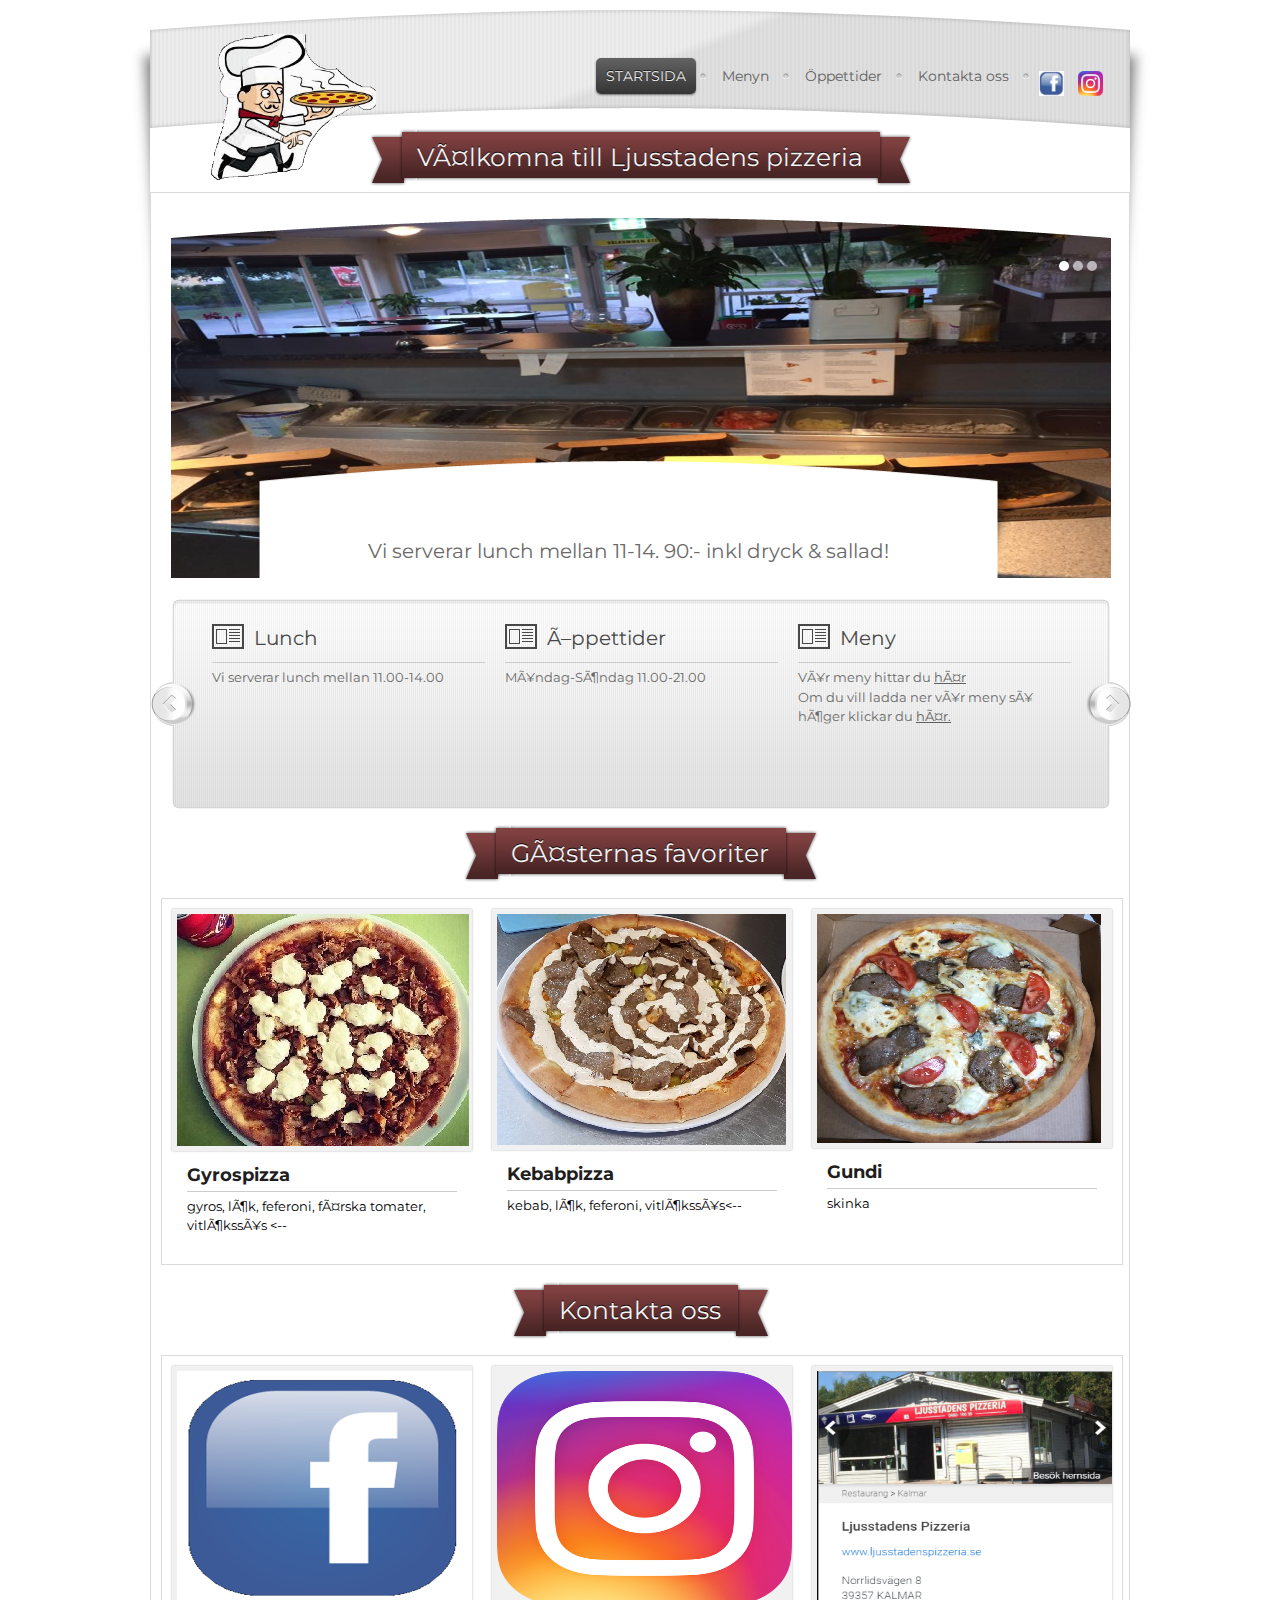
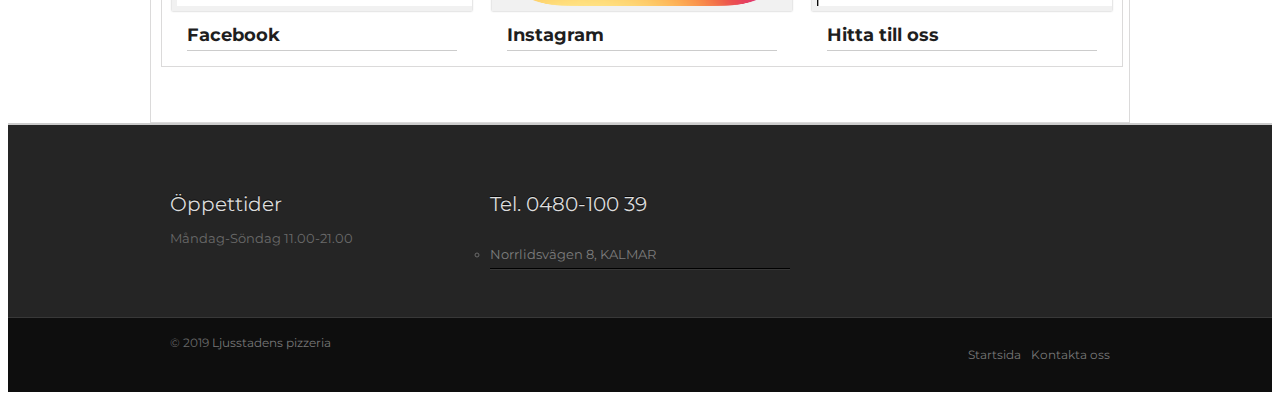
==== commit b9c3df28: "Ny" ====
--- a/index.html
+++ b/index.html
@@ -117,7 +117,7 @@
 				
 				<!-- Social -->
 				<ul class="social">
-					<li><a href="https://www.facebook.com/Ljusstadenspizzeria/" title="Följ oss på Facebook!"><img src="img/Face.png"  alt="pic" width="25" height="25"  /></a></li>
+					<li><a href="https://www.facebook.com/Ljusstadenspizzeria/" title="Följ oss på Facebook!"><img src="img/face.png"  alt="pic" width="25" height="25"  /></a></li>
 					<li><a href="https://www.instagram.com/explore/locations/1062281523844387/ljusstadens-pizzeria/?hl=sv" title="Följ oss på Instagram!"><img src="img/insta.png"  alt="pic" width="25" height="25"  /></a></li>
 				</ul>
 				<!-- ENDS Social -->
